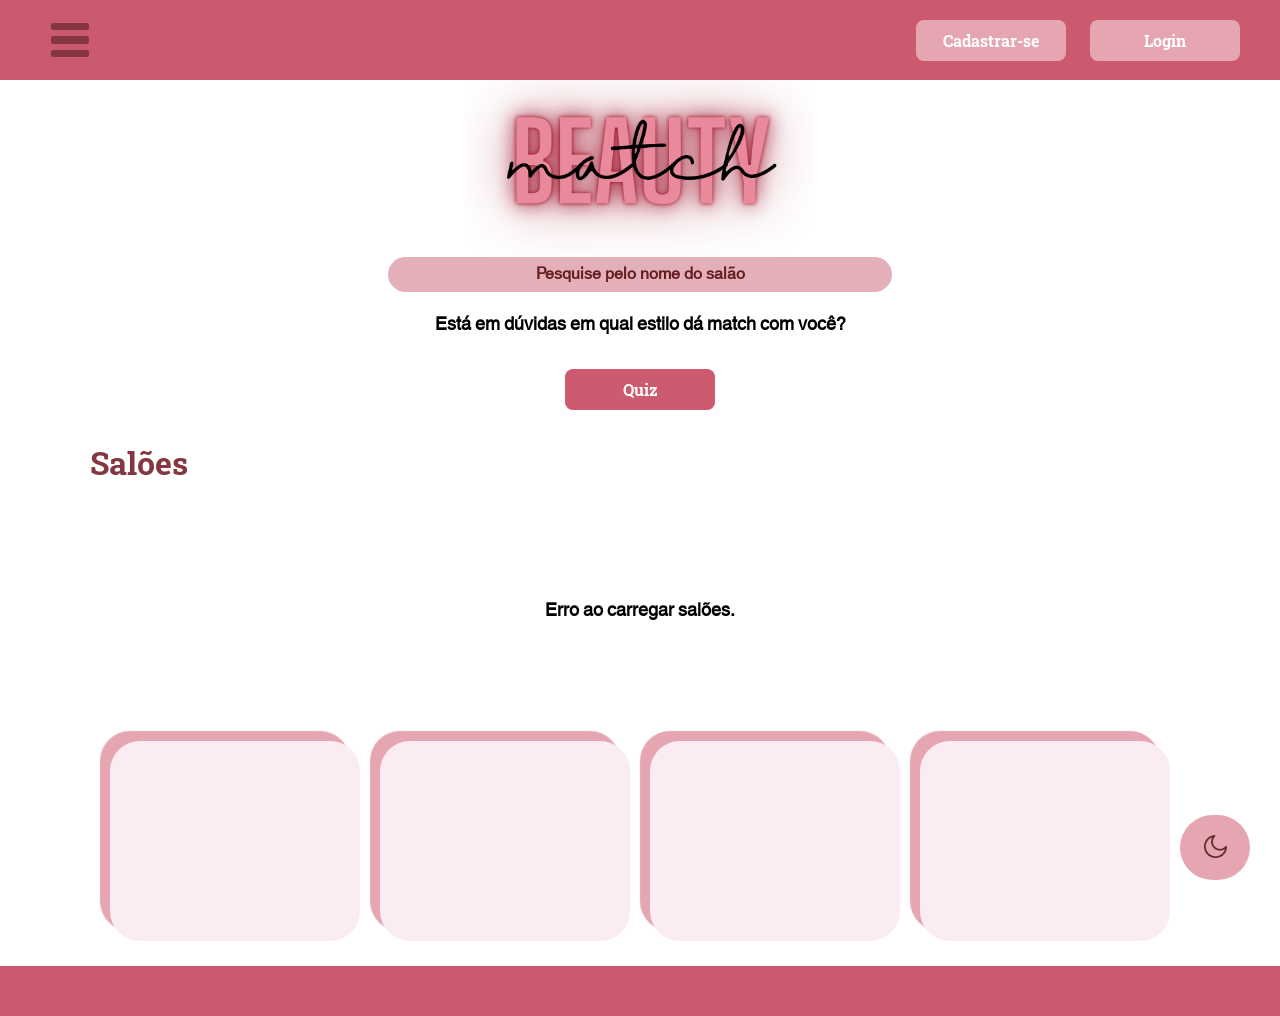
==== src/main/resources/static/index.html @ 2743c99e "Implementando o link no botão de agendamento para a página de agendamento" ====
<!DOCTYPE html>
<html lang="en">
<head>
    <meta charset="UTF-8">
    <meta name="viewport" content="width=device-width, initial-scale=1.0">
    <title>Beauty Match - Home</title>
    <link rel="stylesheet" href="css/main.css">
    <link rel="stylesheet" href="css/index.css">
    <link rel="stylesheet" href="css/index_logado.css">
    <link rel="stylesheet" href="css/darkmode.css">
    <link rel="preconnect" href="https://fonts.googleapis.com">
    <link rel="preconnect" href="https://fonts.gstatic.com" crossorigin>
    <link href="https://fonts.googleapis.com/css2?family=Inter:ital,opsz,wght@0,14..32,100..900;1,14..32,100..900&family=Roboto+Slab:wght@100..900&display=swap" rel="stylesheet">
</head>
<body>
    <!--NAVBAR-->
    <nav>
        <div class="menu-icon" id="menu-icon">
            <div class="bar"></div>
            <div class="bar"></div>
            <div class="bar"></div>
        </div>
        <div class="menu" id="menu">
            <ul>
                <li><a class="menu-botao" href="">Salões</a></li>
                <li><a class="menu-botao" href="pages/agendamentos.html">Agendamentos</a></li>
                <li><a class="menu-botao" href="pages/favoritos.html">Favoritos</a></li>
                <li><a class="menu-botao" href="">Historico</a></li>
                <li><a class="menu-botao" href="pages/quiz.html">Quiz</a></li>
                <li><a class="menu-botao" href="pages/horario.html">Serviços</a></li>
            </ul>
        </div>
            <div class="button-container" id="button-index">
                <!-- Perfil do usuário (visível apenas quando logado) -->
                <div class="perfil" id="perfil-usuario" style="display: none;">
                    <a class="botao_logado" href="">
                        <input type="text" id="username-display" value="" readonly>
                        <img class="perfil-img" src="images/user.png" alt="Perfil">
                    </a>
                    <!-- Modal de perfil do usuário -->
                    <div id="modal-perfil" class="modal-perfil" style="display: none;">
                        <div class="modal-conteudo">
                            <span class="fechar-modal" id="fechar-modal">&times;</span>
                            <div class="titulo-modal">
                                <img src="images/usuario.png">
                                <h2>Perfil</h2>
                            </div>
                            <div class="img-modal">
                                <img class="perfil-img" id="foto-perfil" src="images/user.png" alt="Perfil" style="cursor: pointer;">
                                <!-- Container para upload de imagem (visível apenas em modo de edição) -->
                                <div id="container-imagem-perfil" style="display: none; margin-top: 10px;">
                                    <input type="file" id="input-imagem-perfil" accept="image/*" style="display: none;">
                                </div>
                            </div>
                            <div class="dados-modal">
                                <table>
                                <tr>
                                    <td class="label">Nome:</td>
                                    <td><input type="text" id="nome-perfil" value="" readonly></td>
                                </tr>
                                <tr>
                                    <td class="label">Email:</td>
                                    <td><input type="email" id="email-perfil" value="" readonly></td>
                                </tr>
                                <tr>
                                    <td class="label">Senha:</td>
                                    <td><input type="password" id="senha-perfil" value="" readonly></td>
                                </tr>
                                </table>
                            </div>
                            <button id="editar-perfil">Editar Perfil</button>
                        </div>
                    </div>
                    <div class="sair_conta">
                    <a href="" id="logout-link"><img class="logout-img" src="images/logout.png"></a>
                    <p>Sair</p>
                    </div>
                </div>
                <!-- Botões de login/cadastro (visíveis apenas quando não logado) -->
                <a class="botao" id="cadastrar-link" href="pages/cadastrar.html">Cadastrar-se</a>
                <a class="botao" id="login-link" href="pages/login.html">Login</a>
            </div>
    </nav>

    <!--MAIN-->
    <main>
        <div class="container">
            <img src="images/logo.png" alt="Beauty Match Logo" class="logo">
            <input type="text" class="search-bar" placeholder="Pesquise pelo nome do salão">
            <p>Está em dúvidas em qual estilo dá match com você?</p>
            <a class="botao" href="pages/quiz.html">Quiz</a>
        </div>
        
        <div class="topico">
            <h1>Salões</h1>
        </div>

        <div class="container" id="carrossel-container">
            <div class="card"></div>
            <div class="card"></div>
            <div class="card"></div>
            <div class="card"></div>
        </div>
        <div class="container" id="carrossel-container">
            <div class="card"></div>
            <div class="card"></div>
            <div class="card"></div>
            <div class="card"></div>
        </div>
    </main>
    
    <a class="botao" id="darkmode-botao" href=""><div class="darkmode"><img src="images/dark.png"></div></a>
    <!--FOOTER-->
    <footer></footer>

    <!--SCRIPT JS-->
    <script src="js/menu_navbar.js"></script>
    <script src="js/api.js"></script>
    <script src="js/auth.js"></script>
    <script src="js/validation.js"></script>
    <script src="js/darkmode.js"></script>
    <script src="js/perfil_usuario.js"></script>
    <script src="js/saloes.js"></script>
</body>
</html>
---- src/main/resources/static/css/main.css ----
body { 
    margin: 0;
    padding: 0;
}

@font-face {
    font-family: HelveticaWorld;
    src: url(../fonts/HelveticaWorld-Regular.ttf);
}
/*Navbar*/
nav {
    width: 100%;
    height: 80px;
    display: flex;
    align-items: center;
    justify-content: space-between;
    position: fixed;
    z-index: 1000;
    padding: 0 50px;
    background-color: #CB5A6E;
}
/*Icone Menu do Navbar*/
nav .menu-icon {
    width: 40px;
    height: 40px;
    display: flex;
    flex-direction: column;
    justify-content: center;
    align-items: center;
    cursor: pointer;
    z-index: 1001;
}
.menu-icon {
    display: flex;
    flex-direction: column;
    justify-content: center;
    align-items: center;
    width: 40px;
    height: 40px;
    cursor: pointer;
}
.menu-icon .bar{
    width: 38px;
    height: 10px;
    background-color: #85373F;
    margin: 3px 0;
    border-radius: 2px;
    transition: transform 0.3s;
}
.menu-icon.active .bar {
    box-shadow: -15px 0px 1px #dda0ac;
    transform: translateX(10px);
    transition: box-shadow 0.2s, transform 0.3s;
}

/*Icone Home do Navbar*/
nav .home-icon img {
    width: 40px;
    height: 40px;
    opacity: 0.6;
}
nav .home-icon img:hover {
    width: 43px;
    height: 45px;
    cursor: pointer;
    opacity: 0.7;
}

/*Menu do Navbar*/
nav .menu { 
    display: none;
    position: fixed;
    top: 80px;
    left: 0;
    width: 250px;
    background-color: #E6A6B1;
    height: 100%;
    padding: 10px;
    font-size: 1.3em;
    z-index: 900;
    transition: opacity 0.3s;
}
nav .menu ul {
    list-style: none;
    padding: 0;
}
nav .menu ul li {
    margin: 10px 0;
}
nav .menu ul li a {    
    display: flex;
    justify-content: center;
    font-family: HelveticaWorld, sans-serif;
    text-decoration: none;
    text-align: center;
    font-size: 1em;
    font-weight: 900;
    padding: 5px;
    color: #CC5B6F;
    background-color: white;
    border-radius: 35px;
}  
nav .menu ul li a:hover {
    color: white;
    background-color: #CB5A6E;
    transition: background-color 0.3s ease;
}
#logout-botao{
    color: white;
    background-color: #85373F;
    font-weight: bolder;
    font-size: 0.8em;
    padding: 10px;
}
#logout-botao:hover{
    color: white;
    background-color: #CB5A6E;
    transition: background-color 0.3s ease;
}
nav .menu li img{
    width: 50px;
    height: 50px;
    margin-right: 10px;
    vertical-align: middle;
}

.botao{
    width: 150px;
    background-color: #cc5b6f;
    color: rgba(0, 0, 0, 0.7);
    font-family: 'Roboto Slab', sans-serif;
    font-size: 1em;
    font-weight: bold;
    padding: 10px 0px;
    border-radius: 8px;
    text-align: center;
    text-decoration: none;
    display: inline-block;
    margin: 10px 0px;
    border: none;

} .botao:hover{
    cursor: pointer;
    background-color: #b24b5e;
    font-size: 1.1em;
    box-shadow: 0 5px 10px #E6A6B1;
} 

#button-index{
    margin: 0px 80px;
}
#button-index .botao{
    width: 150px;
    background-color: #E6A6B1;
    margin: 0px 10px;
} #button-index .botao:hover{
    background-color: #ffffff;
    color: #cc5b6f;
    font-size: 1.1em;
    box-shadow: 0 5px 10px #E6A6B1;
}


#darkmode-botao{
    width: 70px;
    height: 45px;
    background-color: #E6A6B1;
    color: rgba(0, 0, 0, 0.7);
    border-radius: 100px;
    display: inline-block;
    margin: 10px 0px;
    border: none;
    z-index: 1000;
    position: fixed;
    right: 30px;
    bottom: 10px;
}
.darkmode img {
    padding: 10px;
    width: 23px;
    height: 23px;
    filter: invert(18%) sepia(32%) saturate(1172%) hue-rotate(308deg) brightness(92%) contrast(92%);
}

/*Main*/
main{
    display: flex;
    justify-content: center;
    align-items: center;
    min-height: 100vh;
}

/*Footer*/
footer{
    width: 100%;
    height: 50px;
    background-color: #CB5A6E;
}
---- src/main/resources/static/css/index.css ----
main{
    flex-direction: column;
}
.topico{
    display: flex;
    width: 1100px;
    font-family: 'Roboto Slab', sans-serif;
    color: #85373f;
}
.topico p{
    padding: 0 0 0 20px;
}

.container{
    width: 500px;
    height: 350px;
    border-radius: 20px;
    display: flex;
    flex-direction: column;
    align-items: center;
    justify-content: center;
    text-align: center;
    margin-top: 70px;

}
.container input {
    width: 100%;
    height: 200px;
    border: none ;
    border-radius: 30px;
    border-color: #9d7175;
    text-align: center;
    font-family: HelveticaWorld;
    font-weight: bold;
    font-size: 1rem;
    background-color: #e3b0b9;
    outline: none;

}
.container input::placeholder {
    opacity: 1;
    color: rgb(100, 30, 30);
}
.container input:hover{
    cursor: pointer;
    box-shadow: 0 3px 10px #E6A6B1;
}
.botao{
    color: white;
}
.botao:hover{
    font-size: 1em;
}

.container img{
    width: 350px;
    height: 200px;
}

.container p, .topico p {
    font-family: HelveticaWorld;
    font-size: 1.1rem;
    font-weight: bold;
}

#carrossel-container{
    margin: 0 0 20px 0;
    width: 1100px;
    height: 210px;
    flex-direction: row;
}

.card {
    min-width: 250px;
    min-height: 200px;
    margin: 10px 10px 10px 10px;
    border-radius: 30px;
    box-shadow: -10px -10px 1px #E6A6B1;
    background-color: #FAECF2;
    overflow: hidden;
}

.card-logo {
    width: 100%;
    height: 120px;
    object-fit: cover;
    display: block;
    border-top-left-radius: 16px;
    border-top-right-radius: 16px;
}

.card:hover, .botao:hover, .container input:hover{
    cursor: pointer;
    transform: scale(1.03);
    transition: all 0.2s;
}
---- src/main/resources/static/css/index_logado.css ----
/*Logado*/


nav .perfil {
    display: flex;
    align-items: center;
    justify-content: center;
    position: relative;
    z-index: 1100;
}

nav .botao_logado{
    width: 150px;
    height: 25px;
    background-color: #f1ebebee;
    color: rgba(0, 0, 0, 0.9);
    font-family: 'Roboto Slab', sans-serif;
    font-size: 1em;
    font-weight: bold;
    padding: 10px 0px;
    border-radius: 8px;
    text-align: center;
    text-decoration: none;
    display: inline-block;
    margin: 10px 0px;
    border: none;
    display: flex;
    align-items: center;
    justify-content: left;
    box-shadow: -3px 5px 1px #B24B5E;
    

} nav .botao_logado:hover{
    cursor: pointer;
    background-color: #fffefe;
    transform: scale(1.03);
    transition: all 0.2s;
} 

nav .botao_logado input {
    width: 65%;
    height: 30px;
    background-color: transparent;
    color: rgba(0, 0, 0, 0.7);
    font-family: 'Roboto Slab', sans-serif;
    font-size: 1.2em;
    font-weight: bold;
    outline: none;
    border: none;
    padding: 0 10px;
}

nav .perfil img.logout-img {
    width: 40px;
    height: 40px;
    filter: invert(0.9);
    margin: 10px 0 5px 20px;
} 

nav .perfil img.perfil-img {
    filter: none;
    width: 40px;
    height: 40px;
    margin: 0 5px;
}

nav .perfil img.perfil-img:hover {
    transform: scale(1.03);
    transition: all 0.2s;
}

nav .perfil img.logout-img:hover {
    transform: scale(1.09);
    transition: all 0.2s;
    filter: invert(1);
}

nav .perfil p {
    font-family: 'Roboto Slab', sans-serif;
    font-size: 1em;
    color: #ffffff;
    margin: 0 5px;
    font-weight: bold;
}

nav .perfil .sair_conta {
    display: flex;
    align-items: center;
    justify-content: center;
    flex-direction: row;
    position: relative;
    z-index: 1100;
}

nav .perfil .sair_conta:hover {
    cursor: pointer;
    transform: scale(1.03);
    transition: all 0.1s;
}
/* Modal de perfil */
.modal-perfil {
    display: none;
    position: fixed;
    z-index: 2000;
    top: 0;
    left: 0;
    width: 100vw;
    height: 100vh;
    background: rgba(0,0,0,0.3); 
    display: flex;
    justify-content: flex-end; 
    align-items: flex-start;   
    text-align: center;
}

.fechar-modal {
    position: absolute;
    top: 10px; right: 15px;
    font-size: 2em;
    color: #cc5b6f;
    cursor: pointer;
}

.modal-perfil .modal-conteudo {
    padding: 30px 40px;
    min-width: 320px;
    position: relative;
    margin: 80px 15px 0 0;
    color: black ;
    background: #fff;
    border: 2px solid #B24B5E;
    border-radius: 12px;
}

.modal-conteudo .titulo-modal {
    display: flex;
    align-items: center;
    justify-content: center;
    margin: 0 50px 30px 0;
} 

.titulo-modal h2 {
    font-size: 1.5em;
    margin: 0;
    padding: 0;
    /*color: #B24B5E;*/
    color: black;
}

.titulo-modal img{
    width: 30px;
    height: 30px;
    margin: 0 5px 0 50px;
} 

.img-modal{
    display: flex;
    align-items: center;
    justify-content: center;
}

.img-modal #foto-perfil{
    width: 150px;
    height: 150px;
    border-radius: 80px;
    box-shadow: -3px 5px 1px #B24B5E;
}

.dados-modal table{
    width: 350px;
    margin: 30px 0;
}

.dados-modal tr:hover{
    cursor: pointer;
    transform: scale(1.02);
    transition: all 0.2s;
}
.dados-modal .label{
    text-align: center;
    font-size: 1.1em;
    background-color: #E6A6B1;
    color: black;
    font-weight: bold;
    border-radius: 10px;
    height: 30px;
    font-family: 'Inter', sans-serif;
}

.dados-modal input{
    font-size: 1.2em;
    border: none;
    outline: none;
    text-align: left;
    background-color: transparent;
}

#editar-perfil{
    width: 150px;
    background-color: #cc5b6f;
    color: white;
    font-family: 'Roboto Slab', sans-serif;
    font-size: 1em;
    font-weight: bold;
    padding: 10px 0px;
    border-radius: 8px;
    text-align: center;
    text-decoration: none;
    display: inline-block;
    margin: 10px 0px;
    border: none;
}

#editar-perfil:hover{
    cursor: pointer;
    background-color: #B24B5E;
    transform: scale(1.04);
    transition: all 0.2s;
}
---- src/main/resources/static/css/darkmode.css ----
body.dark-mode nav{
  background-color: #632b36;
}

body.dark-mode {
  background-color: #313131;
  color: white;
  transition: 0.3s;
}

body.dark-mode nav .home-icon img {
  opacity: 0.8;
}

body.dark-mode .menu-icon .bar{
  background-color: #ffffff;
}

body.dark-mode .menu-icon.active .bar {
    box-shadow: -15px 0px 1px #E6A6B1;
}

body.dark-mode #editar-perfil{
  background-color: #833a48;
  color: white;
}

body.dark-mode #button-index .botao{
  background-color: #E6A6B1;
  color: white;
}

body.dark-mode #button-index .botao:hover{
    box-shadow: 0 5px 10px #4e222a;
    color: #ffffff;
}

body.dark-mode .darkmode img{
    filter: invert(1);
}

body.dark-mode footer {
  background-color: #632b36;
}

/*Index_lodago*/
body.dark-mode .modal-perfil .modal-conteudo {
  background-color: #313131;
  color: white;
  border: 2px solid #632b36;
}


body.dark-mode .dados-modal input{
  color: white;
}


body.dark-mode .containertable  input{
  color: white;
}

body.dark-mode .dados-modal .label{
  background-color: #884b55; 
  color: white;
}

body.dark-mode .titulo-modal h2{
    filter: invert(1);
}
body.dark-mode .titulo-modal img{
    filter: invert(1);
}

body.dark-mode .modal-agendamento .modal-conteudo{
  background-color: #313131;
  color: white;
  border: 2px solid #632b36;
}
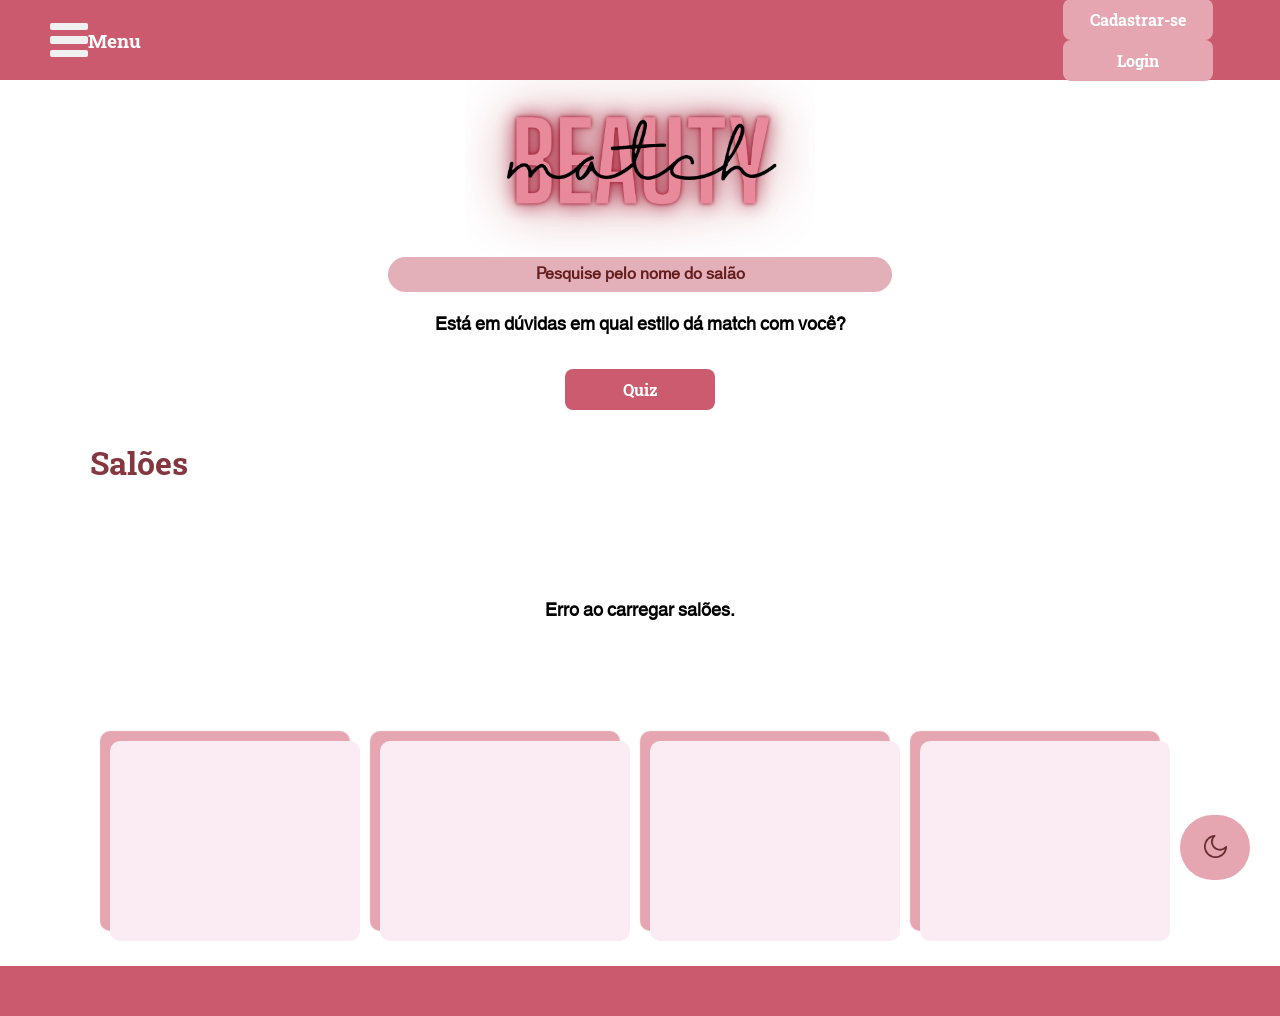
==== commit d8f2e3a7: "Alterando elementos do navbar" ====
--- a/src/main/resources/static/index.html
+++ b/src/main/resources/static/index.html
@@ -20,14 +20,13 @@
             <div class="bar"></div>
             <div class="bar"></div>
         </div>
+            <span class="menu-text">Menu</span>
         <div class="menu" id="menu">
             <ul>
                 <li><a class="menu-botao" href="">Salões</a></li>
                 <li><a class="menu-botao" href="pages/agendamentos.html">Agendamentos</a></li>
                 <li><a class="menu-botao" href="pages/favoritos.html">Favoritos</a></li>
-                <li><a class="menu-botao" href="">Historico</a></li>
                 <li><a class="menu-botao" href="pages/quiz.html">Quiz</a></li>
-                <li><a class="menu-botao" href="pages/horario.html">Serviços</a></li>
             </ul>
         </div>
             <div class="button-container" id="button-index">
--- a/src/main/resources/static/css/main.css
+++ b/src/main/resources/static/css/main.css
@@ -39,10 +39,20 @@
     height: 40px;
     cursor: pointer;
 }
+.menu-text {
+    padding-right: 65%;
+    font-family: 'Roboto Slab', sans-serif;
+    font-size: 1.2em;
+    font-weight: bold;
+    color: #ffffff;
+    user-select: none;
+    transition: color 0.2s;
+}
+
 .menu-icon .bar{
     width: 38px;
     height: 10px;
-    background-color: #85373F;
+    background-color: #f0f0f0;
     margin: 3px 0;
     border-radius: 2px;
     transition: transform 0.3s;
--- a/src/main/resources/static/css/index.css
+++ b/src/main/resources/static/css/index.css
@@ -74,7 +74,7 @@
     min-width: 250px;
     min-height: 200px;
     margin: 10px 10px 10px 10px;
-    border-radius: 30px;
+    border-radius: 10px;
     box-shadow: -10px -10px 1px #E6A6B1;
     background-color: #FAECF2;
     overflow: hidden;
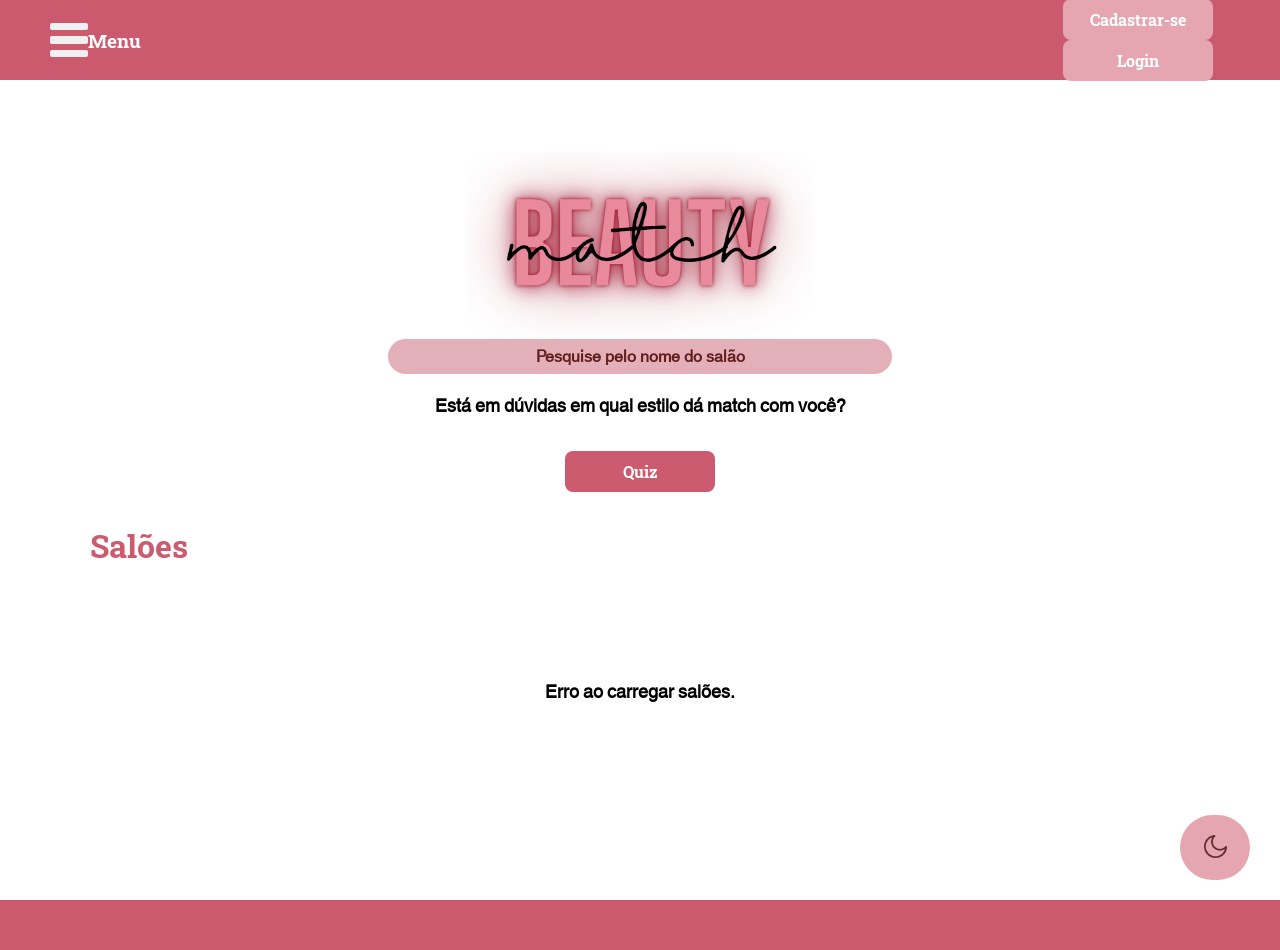
==== commit 25385d23: "Alterando estilo dos cards do salão no menu inicial" ====
--- a/src/main/resources/static/index.html
+++ b/src/main/resources/static/index.html
@@ -100,12 +100,6 @@
             <div class="card"></div>
             <div class="card"></div>
         </div>
-        <div class="container" id="carrossel-container">
-            <div class="card"></div>
-            <div class="card"></div>
-            <div class="card"></div>
-            <div class="card"></div>
-        </div>
     </main>
     
     <a class="botao" id="darkmode-botao" href=""><div class="darkmode"><img src="images/dark.png"></div></a>
--- a/src/main/resources/static/css/index.css
+++ b/src/main/resources/static/css/index.css
@@ -94,3 +94,16 @@
     transform: scale(1.03);
     transition: all 0.2s;
 }
+
+.card .card-nome {
+    font-family: HelveticaWorld, sans-serif;
+    font-size: 1.2em;
+    font-weight: 900;
+    color: #CC5B6F;
+    padding: 10px;
+    text-align: center;
+}
+
+h1{
+    color: #CC5B6F;
+}
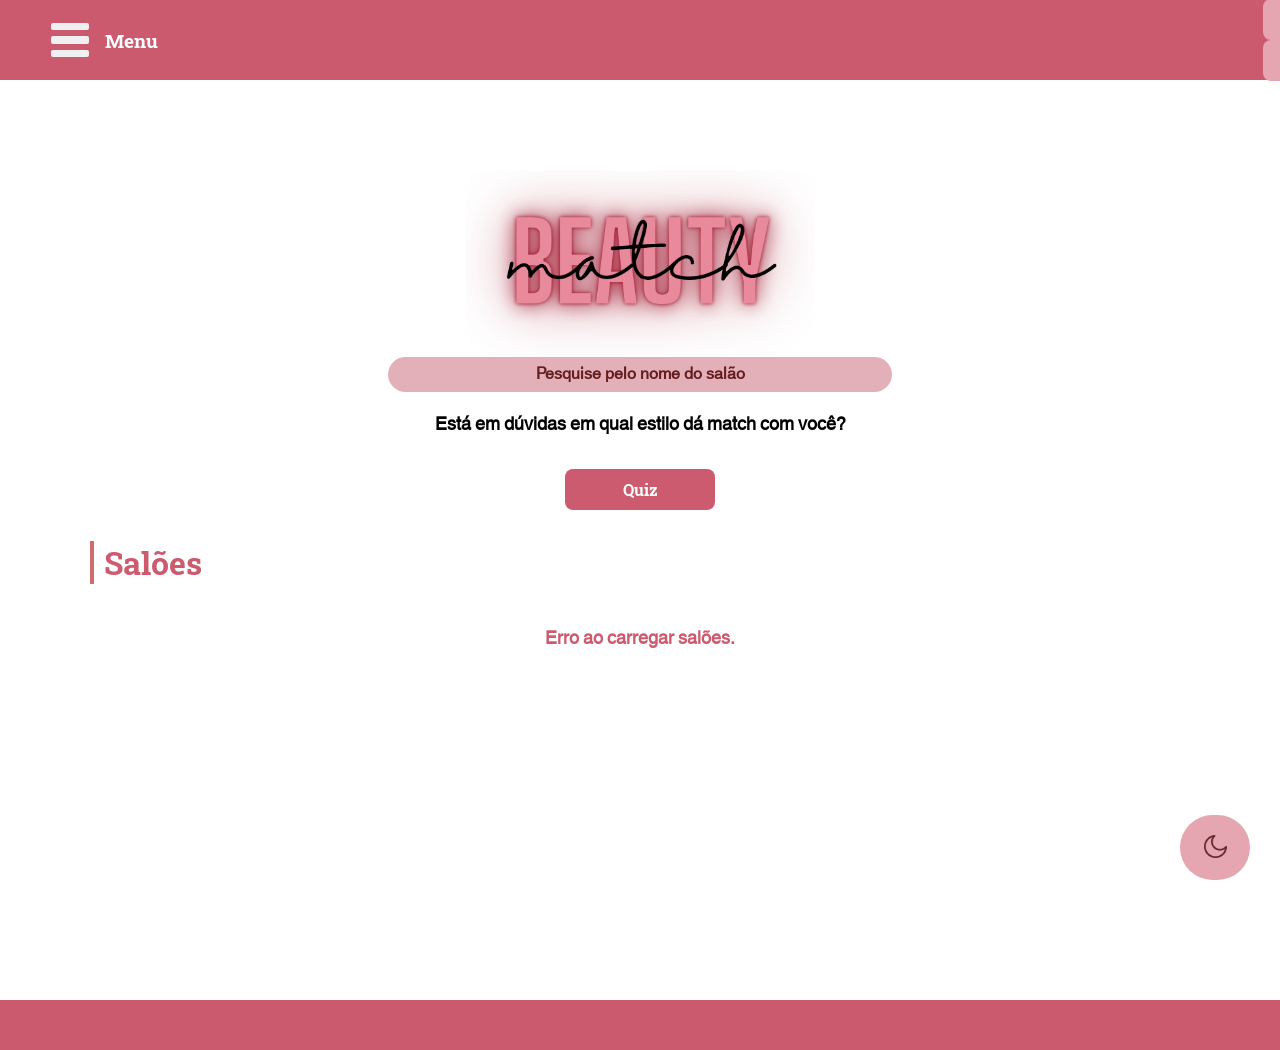
==== commit 4a54510f: "Alterando icone de menu do navbar" ====
--- a/src/main/resources/static/index.html
+++ b/src/main/resources/static/index.html
@@ -15,12 +15,14 @@
 <body>
     <!--NAVBAR-->
     <nav>
-        <div class="menu-icon" id="menu-icon">
+        <div class="div-menu">
+            <div class="menu-icon" id="menu-icon">
             <div class="bar"></div>
             <div class="bar"></div>
             <div class="bar"></div>
         </div>
             <span class="menu-text">Menu</span>
+        </div>
         <div class="menu" id="menu">
             <ul>
                 <li><a class="menu-botao" href="">Salões</a></li>
--- a/src/main/resources/static/css/main.css
+++ b/src/main/resources/static/css/main.css
@@ -40,7 +40,7 @@
     cursor: pointer;
 }
 .menu-text {
-    padding-right: 65%;
+    margin-right: 1000px;
     font-family: 'Roboto Slab', sans-serif;
     font-size: 1.2em;
     font-weight: bold;
@@ -206,3 +206,12 @@
     height: 50px;
     background-color: #CB5A6E;
 }
+
+.div-menu{
+    display: flex;
+    align-items: center;
+    justify-content: center;
+}
+.div-menu span{
+    padding: 0 15px;
+}
--- a/src/main/resources/static/css/index.css
+++ b/src/main/resources/static/css/index.css
@@ -1,5 +1,8 @@
 main{
     flex-direction: column;
+    align-items: center;
+    justify-content: flex-start;
+    padding-top: 100px;
 }
 .topico{
     display: flex;
@@ -7,6 +10,12 @@
     font-family: 'Roboto Slab', sans-serif;
     color: #85373f;
 }
+
+.topico h1{
+    border-left: 4px solid #d46b6b;
+    padding-left: 10px;
+}
+
 .topico p{
     padding: 0 0 0 20px;
 }
@@ -66,8 +75,14 @@
 #carrossel-container{
     margin: 0 0 20px 0;
     width: 1100px;
-    height: 210px;
+    min-height: 210px;
+    display: flex;
     flex-direction: row;
+    flex-wrap: wrap;
+    align-items: flex-start;
+    justify-content: flex-start;
+    gap: 10px;
+    padding: 0;
 }
 
 .card {
@@ -75,9 +90,20 @@
     min-height: 200px;
     margin: 10px 10px 10px 10px;
     border-radius: 10px;
-    box-shadow: -10px -10px 1px #E6A6B1;
+    box-shadow: -7px -7px 1px #E6A6B1;
     background-color: #FAECF2;
     overflow: hidden;
+    flex-shrink: 0;
+    border: 1px solid #E6A6B1;
+}
+
+/* Garantir que os cards sejam posicionados corretamente */
+#carrossel-container .card:nth-child(4n+1) {
+    margin-left: 0;
+}
+
+#carrossel-container .card:nth-child(4n) {
+    margin-right: 0;
 }
 
 .card-logo {
--- a/src/main/resources/static/css/darkmode.css
+++ b/src/main/resources/static/css/darkmode.css
@@ -4,7 +4,8 @@
 }
 
 body.dark-mode {
-  background-color: #313131;
+  
+        background: linear-gradient(135deg, #1a1a1a 0%, #2d2d2d 100%);
   color: white;
   transition: 0.3s;
 }
@@ -77,4 +78,43 @@
   background-color: #313131;
   color: white;
   border: 2px solid #632b36;
+}
+
+body.dark-mode .containertable{
+    background-color: #632b36;
+}
+
+body.dark-mode .containerinformacoes{
+    background-color: #632b36;
+}
+body.dark-mode .containerinformacoes p{
+    color: white;
+}
+
+body.dark-mode .containertable input{
+    color: white;
+}
+
+/*Agendamentos*/
+
+body.dark-mode .header-agendamentos h1 {
+    color: white;
+
+}body.dark-mode .agendamento-info h3 {
+    color: #d46b6b;
+
+}body.dark-mode .agendamento-info p {
+    color: white;
+}
+
+body.dark-mode .detalhe-item strong {
+    color: white;
+}
+
+body.dark-mode .agendamento-card {
+    background-color: #632b36;
+}
+
+body.dark-mode .detalhe-item {
+    color: #d4cfcf;
 }
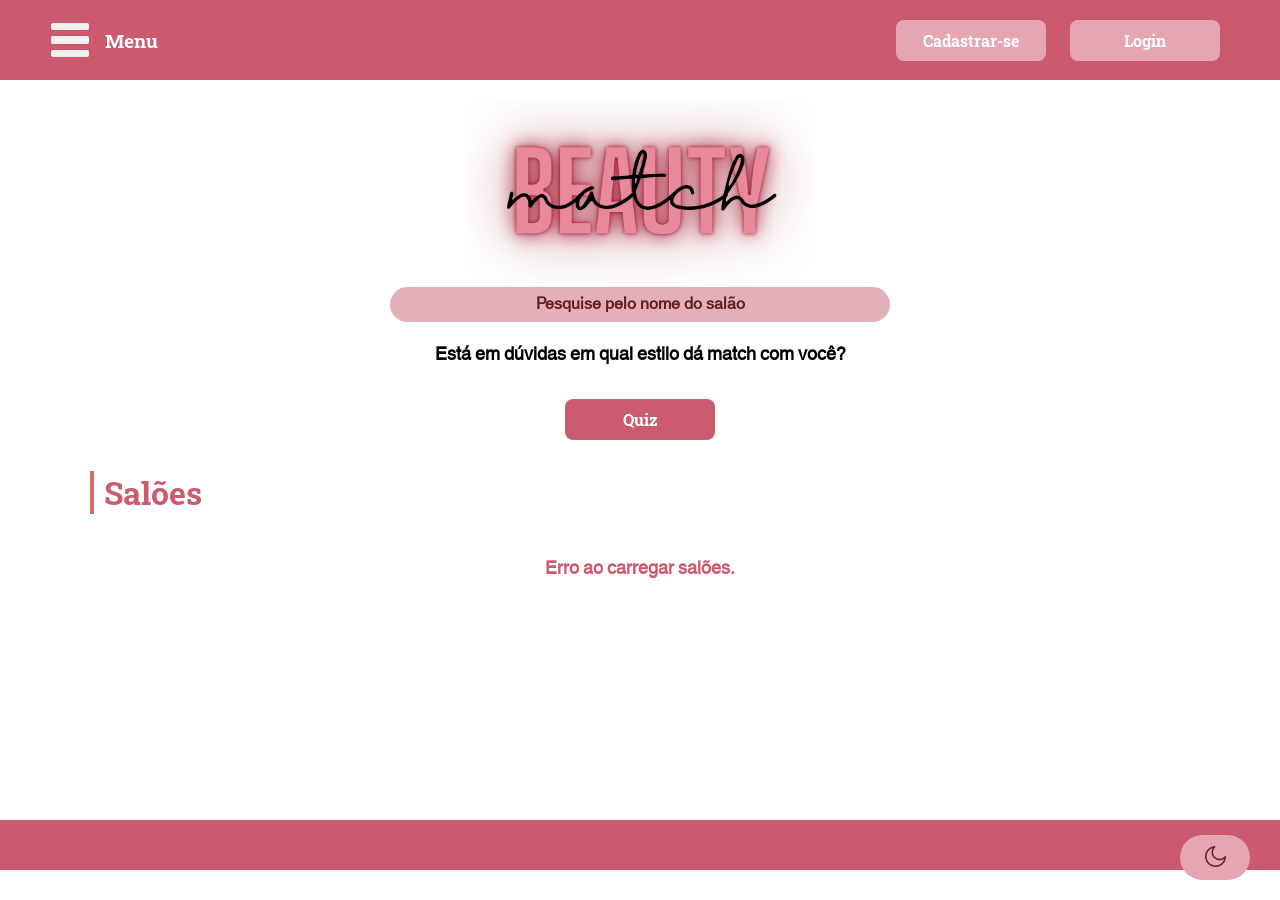
==== commit d59a6eee: "Adicionando responsividade na Navbar" ====
--- a/src/main/resources/static/index.html
+++ b/src/main/resources/static/index.html
@@ -8,6 +8,7 @@
     <link rel="stylesheet" href="css/index.css">
     <link rel="stylesheet" href="css/index_logado.css">
     <link rel="stylesheet" href="css/darkmode.css">
+    <link rel="stylesheet" href="css/responsividade.css">
     <link rel="preconnect" href="https://fonts.googleapis.com">
     <link rel="preconnect" href="https://fonts.gstatic.com" crossorigin>
     <link href="https://fonts.googleapis.com/css2?family=Inter:ital,opsz,wght@0,14..32,100..900;1,14..32,100..900&family=Roboto+Slab:wght@100..900&display=swap" rel="stylesheet">
--- a/src/main/resources/static/css/main.css
+++ b/src/main/resources/static/css/main.css
@@ -40,7 +40,6 @@
     cursor: pointer;
 }
 .menu-text {
-    margin-right: 1000px;
     font-family: 'Roboto Slab', sans-serif;
     font-size: 1.2em;
     font-weight: bold;
@@ -157,7 +156,7 @@
 } 
 
 #button-index{
-    margin: 0px 80px;
+    margin: 0px;
 }
 #button-index .botao{
     width: 150px;
@@ -186,7 +185,7 @@
     bottom: 10px;
 }
 .darkmode img {
-    padding: 10px;
+    padding: 1px;
     width: 23px;
     height: 23px;
     filter: invert(18%) sepia(32%) saturate(1172%) hue-rotate(308deg) brightness(92%) contrast(92%);
@@ -195,9 +194,11 @@
 /*Main*/
 main{
     display: flex;
-    justify-content: center;
-    align-items: center;
-    min-height: 100vh;
+    flex-direction: column;
+    align-items: center;
+    justify-content: flex-start;
+    min-height: calc(100vh - 80px);
+    padding-top: 100px;
 }
 
 /*Footer*/
--- a/src/main/resources/static/css/index.css
+++ b/src/main/resources/static/css/index.css
@@ -1,9 +1,3 @@
-main{
-    flex-direction: column;
-    align-items: center;
-    justify-content: flex-start;
-    padding-top: 100px;
-}
 .topico{
     display: flex;
     width: 1100px;
@@ -29,12 +23,11 @@
     align-items: center;
     justify-content: center;
     text-align: center;
-    margin-top: 70px;
 
 }
 .container input {
     width: 100%;
-    height: 200px;
+    height: 40px;
     border: none ;
     border-radius: 30px;
     border-color: #9d7175;
@@ -74,37 +67,43 @@
 
 #carrossel-container{
     margin: 0 0 20px 0;
-    width: 1100px;
+    width: 100%;
+    max-width: 1100px;
     min-height: 210px;
     display: flex;
     flex-direction: row;
     flex-wrap: wrap;
     align-items: flex-start;
     justify-content: flex-start;
-    gap: 10px;
+    gap: 20px;
     padding: 0;
+    margin-left: auto;
+    margin-right: auto;
+    flex: 1;
+    margin-bottom: 50px;
 }
 
 .card {
-    min-width: 250px;
+    width: 250px;
     min-height: 200px;
-    margin: 10px 10px 10px 10px;
+    margin: 0;
     border-radius: 10px;
     box-shadow: -7px -7px 1px #E6A6B1;
     background-color: #FAECF2;
     overflow: hidden;
     flex-shrink: 0;
     border: 1px solid #E6A6B1;
+    flex: 0 0 250px;
 }
 
-/* Garantir que os cards sejam posicionados corretamente */
-#carrossel-container .card:nth-child(4n+1) {
+/* Remover regras específicas de nth-child que podem causar problemas */
+/* #carrossel-container .card:nth-child(4n+1) {
     margin-left: 0;
 }
 
 #carrossel-container .card:nth-child(4n) {
     margin-right: 0;
-}
+} */
 
 .card-logo {
     width: 100%;
@@ -132,4 +131,4 @@
 
 h1{
     color: #CC5B6F;
-}+}
--- a/src/main/resources/static/css/index_logado.css
+++ b/src/main/resources/static/css/index_logado.css
@@ -12,7 +12,7 @@
 
 nav .botao_logado{
     width: 150px;
-    height: 25px;
+    height: 45px;
     background-color: #f1ebebee;
     color: rgba(0, 0, 0, 0.9);
     font-family: 'Roboto Slab', sans-serif;
@@ -62,7 +62,7 @@
     filter: none;
     width: 40px;
     height: 40px;
-    margin: 0 5px;
+    margin: 0px;
 }
 
 nav .perfil img.perfil-img:hover {
@@ -91,12 +91,13 @@
     flex-direction: row;
     position: relative;
     z-index: 1100;
+    cursor: pointer;
+    transition: all 0.2s ease;
+    padding: 5px;
 }
 
 nav .perfil .sair_conta:hover {
-    cursor: pointer;
-    transform: scale(1.03);
-    transition: all 0.1s;
+    transform: scale(1.05);
 }
 /* Modal de perfil */
 .modal-perfil {
--- a/src/main/resources/static/css/responsividade.css
+++ b/src/main/resources/static/css/responsividade.css
@@ -0,0 +1,196 @@
+/* ============================================================================
+   RESPONSIVIDADE - BEAUTY MATCH
+   ============================================================================
+   
+   Este arquivo contém as regras responsivas para o site Beauty Match.
+   Foco inicial: Navbar responsivo
+   
+   Breakpoints:
+   - Mobile: até 768px
+   - Tablet: 769px até 1024px
+   - Desktop: 1025px e acima
+   
+   ============================================================================ */
+
+/* ============================================================================
+   CONFIGURAÇÕES GLOBAIS RESPONSIVAS
+   ============================================================================ */
+
+/* Garantir que o viewport seja responsivo em todos os dispositivos */
+* {
+    box-sizing: border-box;
+}
+
+html {
+    font-size: 16px; /* Base para rem */
+}
+
+body {
+    min-height: 100vh;
+    overflow-x: hidden; /* Evitar scroll horizontal */
+}
+
+/* ============================================================================
+   NAVBAR RESPONSIVA
+   ============================================================================ */
+
+/* Desktop - Tamanho padrão (1025px e acima) */
+@media (min-width: 1025px) {
+    /* Manter tamanho padrão do desktop - não alterar nada */
+}
+
+/* Tablet - Navbar (769px até 1024px) */
+@media (min-width: 769px) and (max-width: 1024px) {
+    nav {
+        padding: 15px 20px;
+    }
+    
+    .div-menu {
+        gap: 15px;
+    }
+    
+    .menu-text {
+        font-size: 16px;
+    }
+    
+    .menu ul {
+        gap: 20px;
+    }
+    
+    .menu-botao {
+        padding: 12px 20px;
+        font-size: 16px;
+    }
+    
+    .button-container {
+        gap: 15px;
+        align-items: center;
+    }
+    
+    .botao {
+        padding: 12px 20px;
+        font-size: 16px;
+    }
+    
+    .perfil {
+        gap: 10px;
+        align-items: center;
+    }
+    
+    .botao_logado {
+        gap: 8px;
+        align-items: center;
+    }
+    
+    #username-display {
+        width: 120px;
+        font-size: 14px;
+        padding: 8px 12px;
+    }
+    
+    .perfil-img {
+        width: 35px;
+        height: 35px;
+    }
+    
+    .sair_conta {
+        gap: 5px;
+        align-items: center;
+    }
+    
+    .logout-img {
+        width: 20px;
+        height: 20px;
+    }
+    
+    .sair_conta p {
+        font-size: 12px;
+    }
+}
+
+/* Mobile - Navbar (até 768px) */
+@media (max-width: 768px) {
+    nav {
+        padding: 10px 15px;
+    }
+    
+    .div-menu {
+        gap: 10px;
+    }
+    
+    .menu-icon {
+        width: 30px;
+        height: 30px;
+    }
+    
+    .menu-icon .bar {
+        width: 25px;
+        height: 3px;
+        background-color: white;
+        margin: 4px 0;
+        transition: 0.3s;
+        border-radius: 2px;
+    }
+    
+    .menu-text {
+        display: none; /* Esconder texto "Menu" em mobile */
+    }
+    
+    .menu ul {
+        gap: 15px;
+    }
+    
+    .menu-botao {
+        padding: 10px 15px;
+        font-size: 14px;
+    }
+    
+    .button-container {
+        gap: 10px;
+        align-items: center;
+    }
+    
+    .botao {
+        padding: 8px 15px;
+        font-size: 14px;
+    }
+    
+    .perfil {
+        gap: 8px;
+        align-items: center;
+    }
+    
+    .botao_logado {
+        gap: 6px;
+        align-items: center;
+    }
+    
+    #username-display {
+        width: 80px;
+        font-size: 12px;
+        padding: 6px 10px;
+    }
+    
+    .perfil-img {
+        width: 30px;
+        height: 30px;
+    }
+    
+    .sair_conta {
+        gap: 4px;
+        align-items: center;
+    }
+    
+    .logout-img {
+        width: 18px;
+        height: 18px;
+    }
+    
+    .sair_conta p {
+        display: none; /* Esconder texto "Sair" em mobile */
+    }
+}
+
+/* ============================================================================
+   FIM DO ARQUIVO RESPONSIVIDADE - NAVBAR
+   ============================================================================ */ 
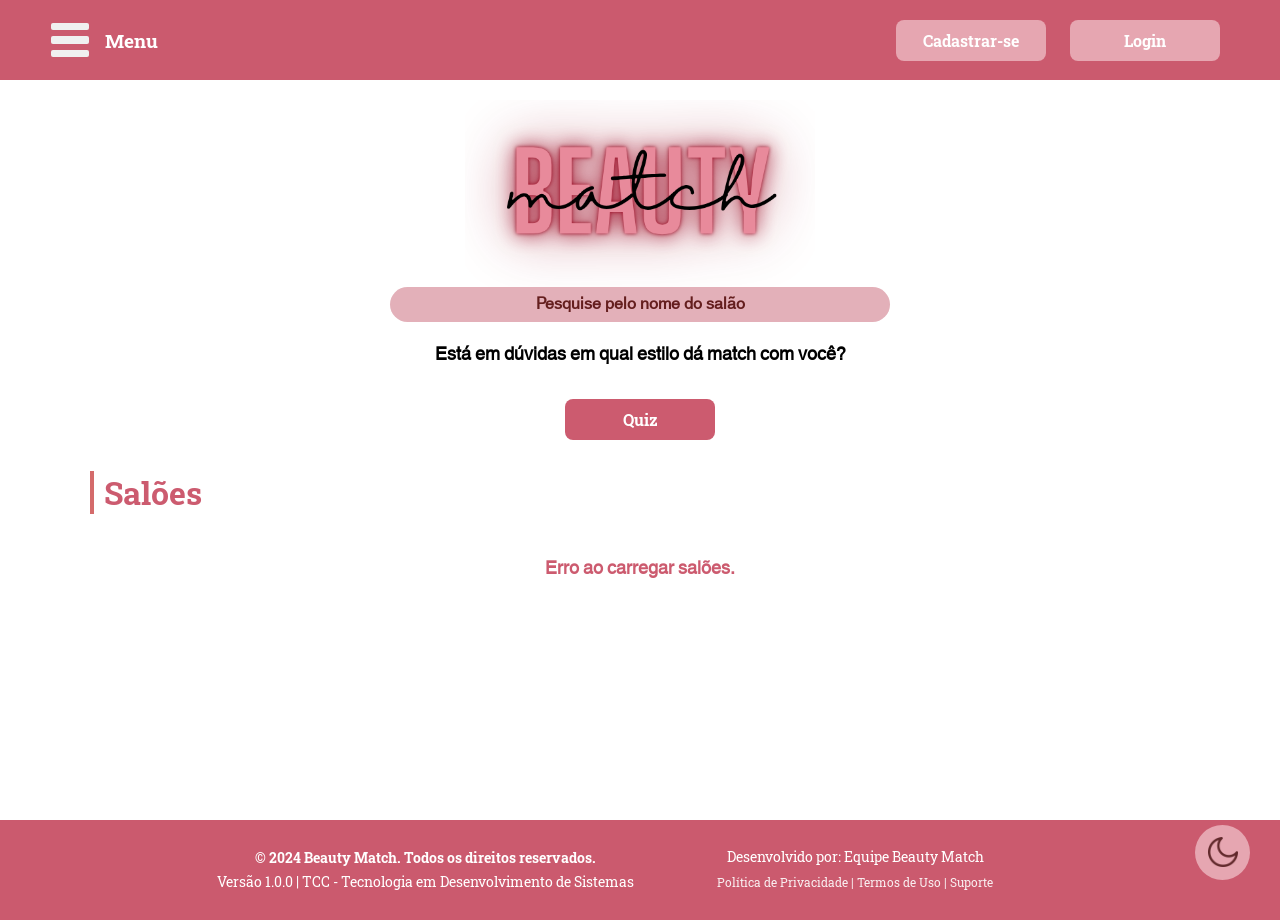
==== commit c036ff7a: "Adicionando informações no footer" ====
--- a/src/main/resources/static/index.html
+++ b/src/main/resources/static/index.html
@@ -107,7 +107,22 @@
     
     <a class="botao" id="darkmode-botao" href=""><div class="darkmode"><img src="images/dark.png"></div></a>
     <!--FOOTER-->
-    <footer></footer>
+    <footer>
+        <div class="footer-content">
+            <div class="footer-section">
+                <p>&copy; 2024 Beauty Match. Todos os direitos reservados.</p>
+            </div>
+            <div class="footer-section">
+                <p>Desenvolvido por: Equipe Beauty Match</p>
+            </div>
+            <div class="footer-section">
+                <p>Versão 1.0.0 | TCC - Tecnologia em Desenvolvimento de Sistemas</p>
+            </div>
+            <div class="footer-section">
+                <p>Política de Privacidade | Termos de Uso | Suporte</p>
+            </div>
+        </div>
+    </footer>
 
     <!--SCRIPT JS-->
     <script src="js/menu_navbar.js"></script>
--- a/src/main/resources/static/css/main.css
+++ b/src/main/resources/static/css/main.css
@@ -171,8 +171,8 @@
 
 
 #darkmode-botao{
-    width: 70px;
-    height: 45px;
+    width: 55px;
+    height: 55px;
     background-color: #E6A6B1;
     color: rgba(0, 0, 0, 0.7);
     border-radius: 100px;
@@ -185,9 +185,9 @@
     bottom: 10px;
 }
 .darkmode img {
-    padding: 1px;
-    width: 23px;
-    height: 23px;
+    margin: 2px;
+    width: 30px;
+    height: 30px;
     filter: invert(18%) sepia(32%) saturate(1172%) hue-rotate(308deg) brightness(92%) contrast(92%);
 }
 
@@ -204,8 +204,91 @@
 /*Footer*/
 footer{
     width: 100%;
-    height: 50px;
+    min-height: 100px;
     background-color: #CB5A6E;
+    display: flex;
+    align-items: center;
+    justify-content: center;
+    padding: 15px 0;
+    margin-top: auto;
+}
+
+.footer-content {
+    display: grid;
+    grid-template-columns: 1fr 1fr;
+    align-items: center;
+    justify-content: center;
+    text-align: center;
+    max-width: 900px;
+    width: 100%;
+    padding: 0 20px;
+}
+
+.footer-section {
+    margin: 3px 0;
+}
+
+.footer-section p {
+    color: #ffffff;
+    font-family: 'Roboto Slab', sans-serif;
+    font-size: 0.85em;
+    margin: 0;
+    line-height: 1.3;
+}
+
+.footer-section:first-child p {
+    font-weight: bold;
+    font-size: 0.9em;
+}
+
+.footer-section:last-child p {
+    font-size: 0.75em;
+    opacity: 0.9;
+}
+
+/* Responsividade do footer */
+@media (max-width: 768px) {
+    footer {
+        min-height: 120px;
+        padding: 12px 0;
+    }
+    
+    .footer-content {
+        grid-template-columns: 1fr;
+        gap: 10px;
+        padding: 0 15px;
+    }
+    
+    .footer-section p {
+        font-size: 0.8em;
+    }
+    
+    .footer-section:first-child p {
+        font-size: 0.85em;
+    }
+    
+    .footer-section:last-child p {
+        font-size: 0.7em;
+    }
+}
+
+@media (max-width: 480px) {
+    footer {
+        min-height: 140px;
+        padding: 10px 0;
+    }
+    
+    .footer-section p {
+        font-size: 0.75em;
+    }
+    
+    .footer-section:first-child p {
+        font-size: 0.8em;
+    }
+    
+    .footer-section:last-child p {
+        font-size: 0.65em;
+    }
 }
 
 .div-menu{
--- a/src/main/resources/static/css/darkmode.css
+++ b/src/main/resources/static/css/darkmode.css
@@ -43,6 +43,24 @@
 
 body.dark-mode footer {
   background-color: #632b36;
+}
+
+body.dark-mode .footer-content {
+  color: #ffffff;
+}
+
+body.dark-mode .footer-section p {
+  color: #ffffff;
+}
+
+body.dark-mode .footer-section:first-child p {
+  color: #ffffff;
+  font-weight: bold;
+}
+
+body.dark-mode .footer-section:last-child p {
+  color: #e6e6e6;
+  opacity: 0.9;
 }
 
 /*Index_lodago*/
@@ -112,9 +130,26 @@
 }
 
 body.dark-mode .agendamento-card {
-    background-color: #632b36;
+    background-color: #2D2D2D;
 }
 
 body.dark-mode .detalhe-item {
     color: #d4cfcf;
+}
+
+body.dark-mode .filtros select  {
+    background-color: #632b36;
+}
+
+
+body.dark-mode .btn-ver-detalhes {
+    background-color: #632b36;
+    border-bottom: 1px solid #d46b6b;
+    border-left: 1px solid #d46b6b;
+    border-top: none;
+    border-right: none;
+    color: white;
+}
+body.dark-mode .btn-ver-detalhes:hover {
+    background-color: #944545;
 }
--- a/src/main/resources/static/css/responsividade.css
+++ b/src/main/resources/static/css/responsividade.css
@@ -192,5 +192,138 @@
 }
 
 /* ============================================================================
-   FIM DO ARQUIVO RESPONSIVIDADE - NAVBAR
+   CONTEÚDO PRINCIPAL RESPONSIVO - PÁGINA INICIAL
+   ============================================================================ */
+
+/* Desktop - Conteúdo Principal (1025px e acima) */
+
+    
+    
+
+
+/* Tablet - Conteúdo Principal (769px até 1024px) */
+@media (min-width: 769px) and (max-width: 1024px) {
+    .container {
+        padding: 30px 20px;
+    }
+    
+    .logo {
+        height: auto;
+    }
+    
+    .search-bar {
+        width: 100%;
+        max-width: 400px;
+        padding: 15px 20px;
+        font-size: 18px;
+    }
+    
+    .container p {
+        font-size: 18px;
+    }
+    
+    .topico {
+        padding: 30px 20px;
+    }
+    
+    .topico h1 {
+        font-size: 28px;
+        text-align: center; /* Centro no tablet */
+        margin: 0 auto;
+    }
+    
+    #carrossel-container {
+        gap: 20px;
+        max-width: 900px;
+        justify-content: flex-start; /* Começar na esquerda */
+    }
+    
+    .card {
+        width: 280px; /* Tamanho padrão como antes */
+        min-height: 220px;
+        flex: 0 0 280px;
+    }
+    
+    .card-logo {
+        height: 140px;
+    }
+    
+    .card-nome {
+        font-size: 18px;
+        padding: 12px;
+    }
+    
+}
+
+/* Mobile - Conteúdo Principal (até 768px) */
+@media (max-width: 768px) {
+    .container {
+        padding: 20px 15px;
+        text-align: center;
+    }
+    
+    .logo {
+        height: auto;
+        margin-bottom: 20px;
+    }
+    
+    .search-bar {
+        width: 100%;
+        max-width: 300px;
+        padding: 12px 15px;
+        font-size: 16px;
+        margin-bottom: 20px;
+        border-radius: 8px;
+    }
+    
+    .container p {
+        font-size: 16px;
+        margin: 15px 0;
+        line-height: 1.4;
+    }
+    
+    .topico {
+        padding: 20px 15px;
+        text-align: center; /* Centralizar o título em mobile */
+    }
+    
+    .topico h1 {
+        font-size: 24px;
+        line-height: 1.3;
+        text-align: center; /* Centralizar o título em mobile */
+        margin: 0 auto; /* Centralizar o título em mobile */
+    }
+    
+    #carrossel-container {
+        padding: 0 15px;
+        gap: 15px;
+        justify-content: center; /* Centralizar os cards em mobile */
+        flex-wrap: wrap;
+        display: flex;
+        flex-direction: column; /* Empilhar os cards verticalmente */
+        align-items: center; /* Centralizar os cards */
+    }
+    
+    .card {
+        width: 280px;
+        min-height: 220px;
+        flex: 0 0 280px;
+        margin-bottom: 15px;
+        margin-left: auto; /* Centralizar o card */
+        margin-right: auto; /* Centralizar o card */
+    }
+    
+    .card-logo {
+        height: 140px;
+    }
+    
+    .card-nome {
+        font-size: 18px;
+        padding: 12px;
+    }
+    
+}
+
+/* ============================================================================
+   FIM DO ARQUIVO RESPONSIVIDADE - NAVBAR E CONTEÚDO
    ============================================================================ */ 
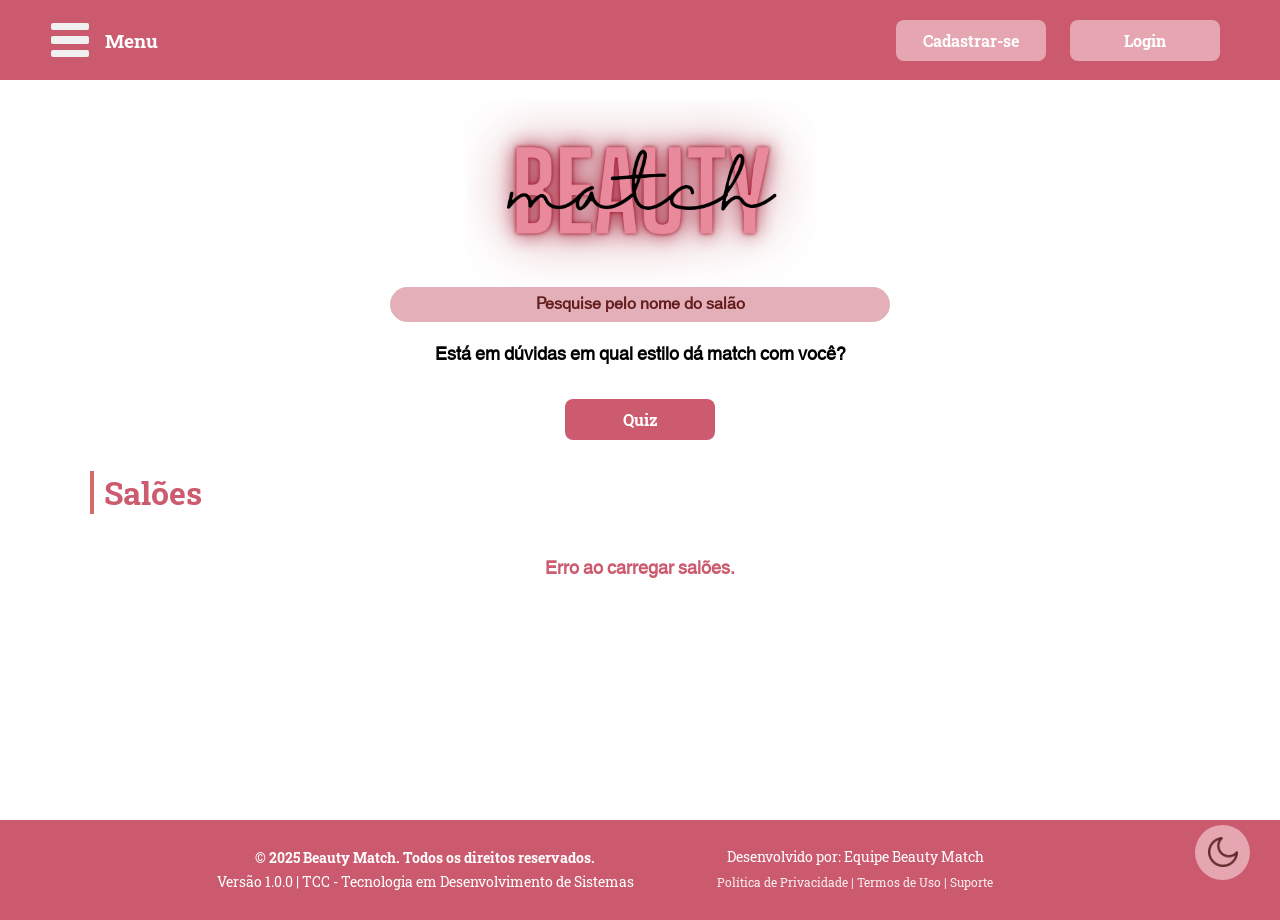
==== commit a90f8498: "Corrigindo informações do footer" ====
--- a/src/main/resources/static/index.html
+++ b/src/main/resources/static/index.html
@@ -110,7 +110,7 @@
     <footer>
         <div class="footer-content">
             <div class="footer-section">
-                <p>&copy; 2024 Beauty Match. Todos os direitos reservados.</p>
+                <p>&copy; 2025 Beauty Match. Todos os direitos reservados.</p>
             </div>
             <div class="footer-section">
                 <p>Desenvolvido por: Equipe Beauty Match</p>
